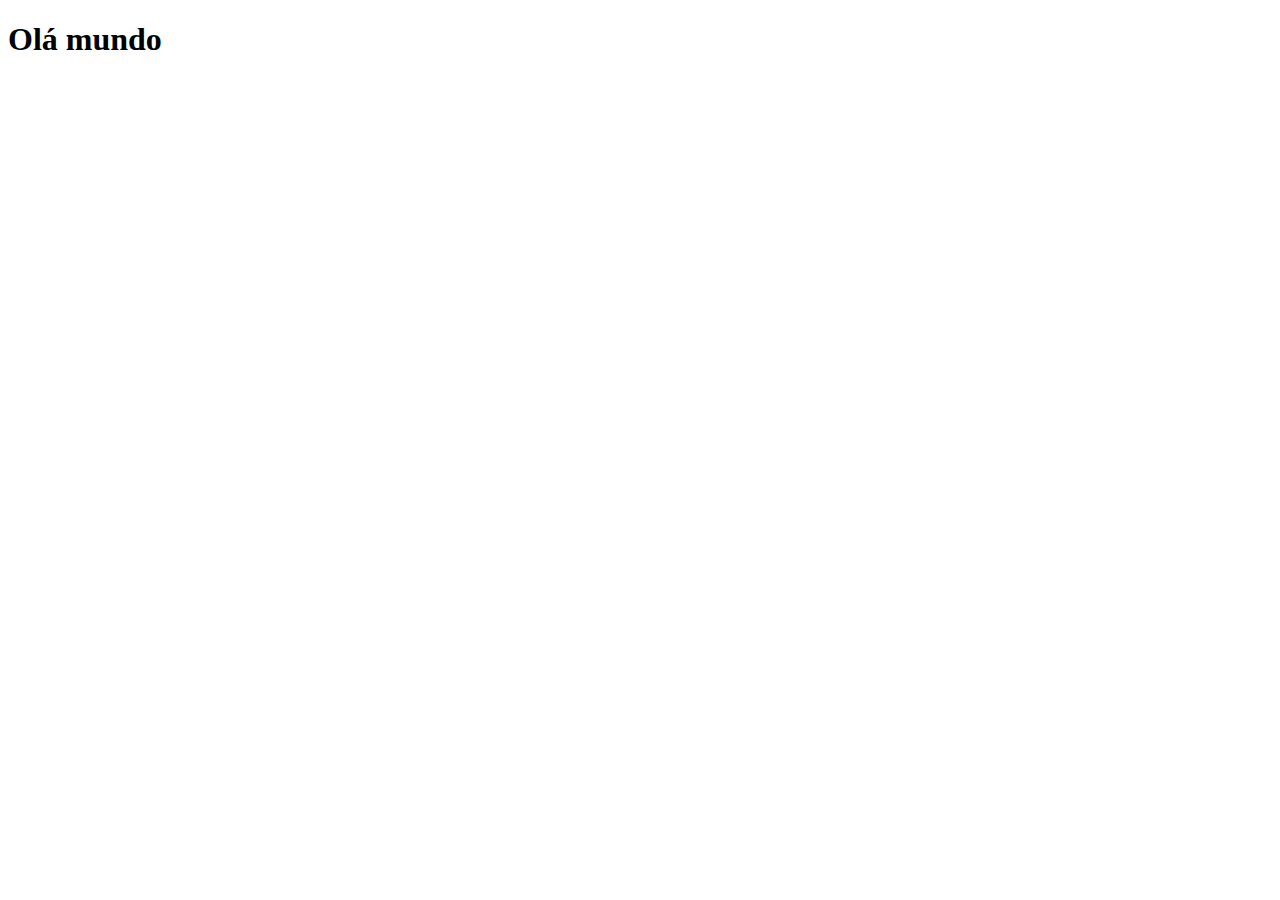
==== index.html @ 5ec0fdbf "Criei a página principal" ====
<!DOCTYPE html>
<html lang="pt-br">
<head>
    <meta charset="UTF-8">
    <meta http-equiv="X-UA-Compatible" content="IE=edge">
    <meta name="viewport" content="width=device-width, initial-scale=1.0">
    <title>Projeto Social</title>
    <link rel="shortcut icon" href="favicon.ico" type="image/x-icon">
</head>
<body>
    <h1>Olá mundo</h1>
</body>
</html>
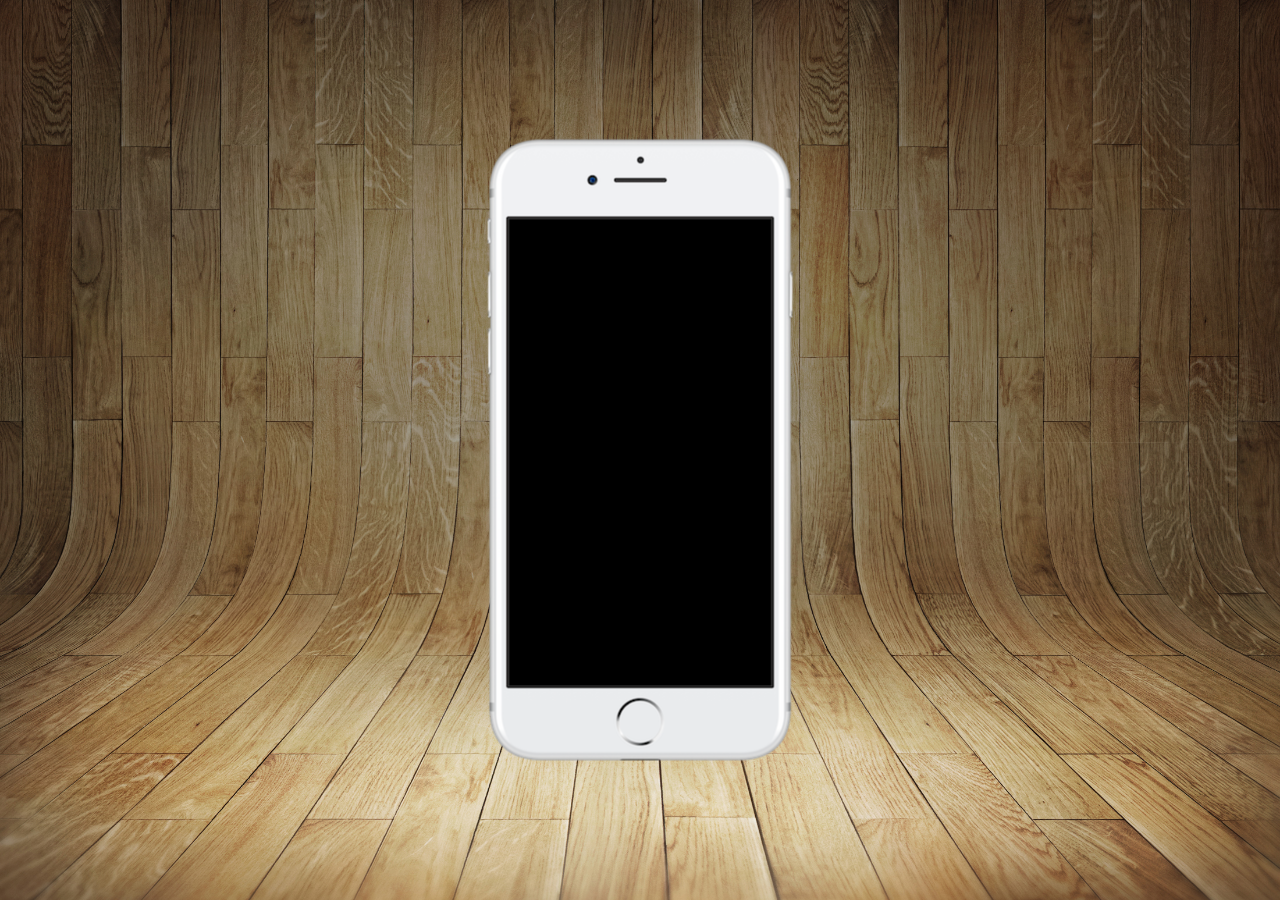
==== commit a7000cf7: "atualizei a pagina principal" ====
--- a/index.html
+++ b/index.html
@@ -5,9 +5,17 @@
     <meta http-equiv="X-UA-Compatible" content="IE=edge">
     <meta name="viewport" content="width=device-width, initial-scale=1.0">
     <title>Projeto Social</title>
+    <link rel="stylesheet" href="estilos/style.css">
     <link rel="shortcut icon" href="favicon.ico" type="image/x-icon">
 </head>
 <body>
-    <h1>Olá mundo</h1>
+    <main>
+        <section id="telefone">
+
+        </section>
+        <section id="redes-sociais">
+
+        </section>
+    </main>
 </body>
 </html>--- a/estilos/style.css
+++ b/estilos/style.css
@@ -0,0 +1,37 @@
+@charset "UTF-8";
+
+*{
+    margin: 0px;
+    padding: 0px;
+    font-family: Arial, Helvetica, sans-serif;
+}
+
+html, body {
+    height: 100vh;
+    width: 100vw;
+    background-color: black;
+    background: url('../imagens/fundo-madeira.jpg') no-repeat top center;
+    background-size: cover;
+    background-attachment: fixed;
+
+}
+
+main {
+    position: relative;
+    height: 100vh;
+
+
+}
+
+section#telefone {
+    position: absolute;
+    top: 50%;
+    left: 50%;
+    transform: translate(-50%, -50%);
+
+    height: 627px;
+    width: 311px;
+    background: url('../imagens/frame-iphone.png') no-repeat;
+}
+
+   
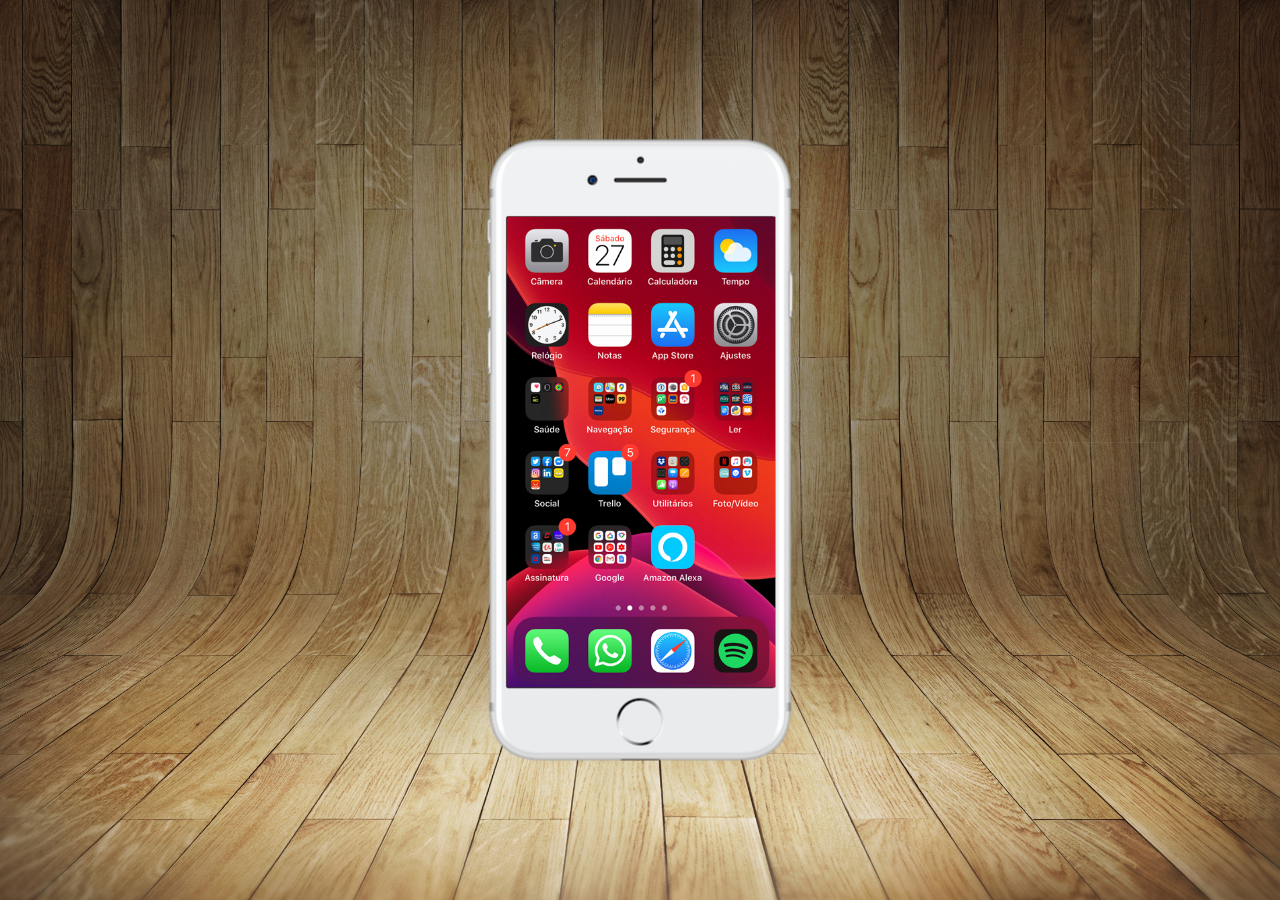
==== commit 71c7a2d6: "criei a tela home" ====
--- a/index.html
+++ b/index.html
@@ -11,6 +11,7 @@
 <body>
     <main>
         <section id="telefone">
+            <iframe src="home.html" name="tela" id="tela" frameborder="0"></iframe>
 
         </section>
         <section id="redes-sociais">
--- a/estilos/style.css
+++ b/estilos/style.css
@@ -6,6 +6,7 @@
     font-family: Arial, Helvetica, sans-serif;
 }
 
+
 html, body {
     height: 100vh;
     width: 100vw;
@@ -13,15 +14,15 @@
     background: url('../imagens/fundo-madeira.jpg') no-repeat top center;
     background-size: cover;
     background-attachment: fixed;
+}
 
-}
 
 main {
     position: relative;
     height: 100vh;
 
+}
 
-}
 
 section#telefone {
     position: absolute;
@@ -34,4 +35,12 @@
     background: url('../imagens/frame-iphone.png') no-repeat;
 }
 
+iframe#tela {
+    position: relative;
+    top: 80px;
+    left: 22px;
+    width: 269px;
+    height: 471px;
+}
+
    
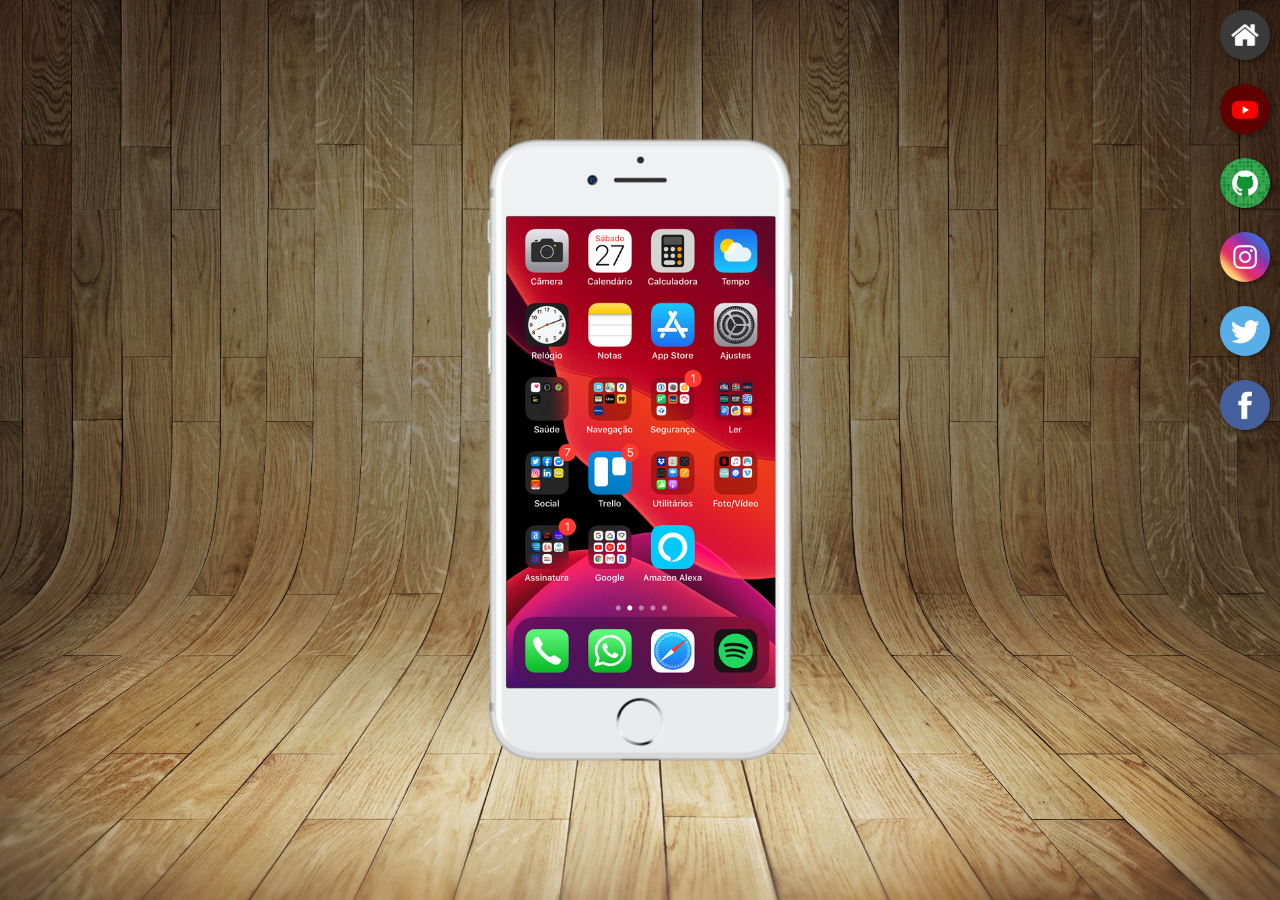
==== commit 7f450392: "Criei botões na lateral" ====
--- a/index.html
+++ b/index.html
@@ -11,12 +11,17 @@
 <body>
     <main>
         <section id="telefone">
-            <iframe src="home.html" name="tela" id="tela" frameborder="0"></iframe>
+            <iframe src="home.html" name="tela" id="tela" frameborder="0"> Seu navegador não é compatível</iframe>
 
         </section>
         <section id="redes-sociais">
-
+            <a href="#" target="tela" ><img src="imagens/logo-home.jpg" alt="Home"></a> <br>
+            <a href="#" target="tela" ><img src="imagens/logo-youtube.jpg" alt="Youtube"></a> <br>
+            <a href="#" target="tela" ><img src="imagens/logo-github.jpg" alt="Github"></a> <br>
+            <a href="#" target="tela" ><img src="imagens/logo-instagram.jpg" alt="Instagram"></a> <br>
+            <a href="#" target="tela" ><img src="imagens/logo-twitter.jpg" alt="Twitter"></a> <br>
+            <a href="#" target="tela" ><img src="imagens/logo-facebook.jpg" alt="Facebook"></a> <br>
         </section>
     </main>
-</body>
+</body> 
 </html>--- a/estilos/style.css
+++ b/estilos/style.css
@@ -43,4 +43,23 @@
     height: 471px;
 }
 
+section#redes-sociais {
+    text-align: right;
+}
+
+
+section#redes-sociais img {
+    width: 50px;
+    margin: 10px;
+    border-radius: 50%;
+    box-shadow: 2px 2px 5px rgba(0, 0, 0, 0.400);
+    box-sizing: border-box;
+}
+
+section#redes-sociais img:hover {
+    border: 2px solid rgba(255, 255, 255, 0.356);
+    transform: translate(-3px, -3px);
+    box-shadow: 5px 5px 10px rgba(0, 0, 0, 0.623);
+    transition: transform 0.5s;
+}
    
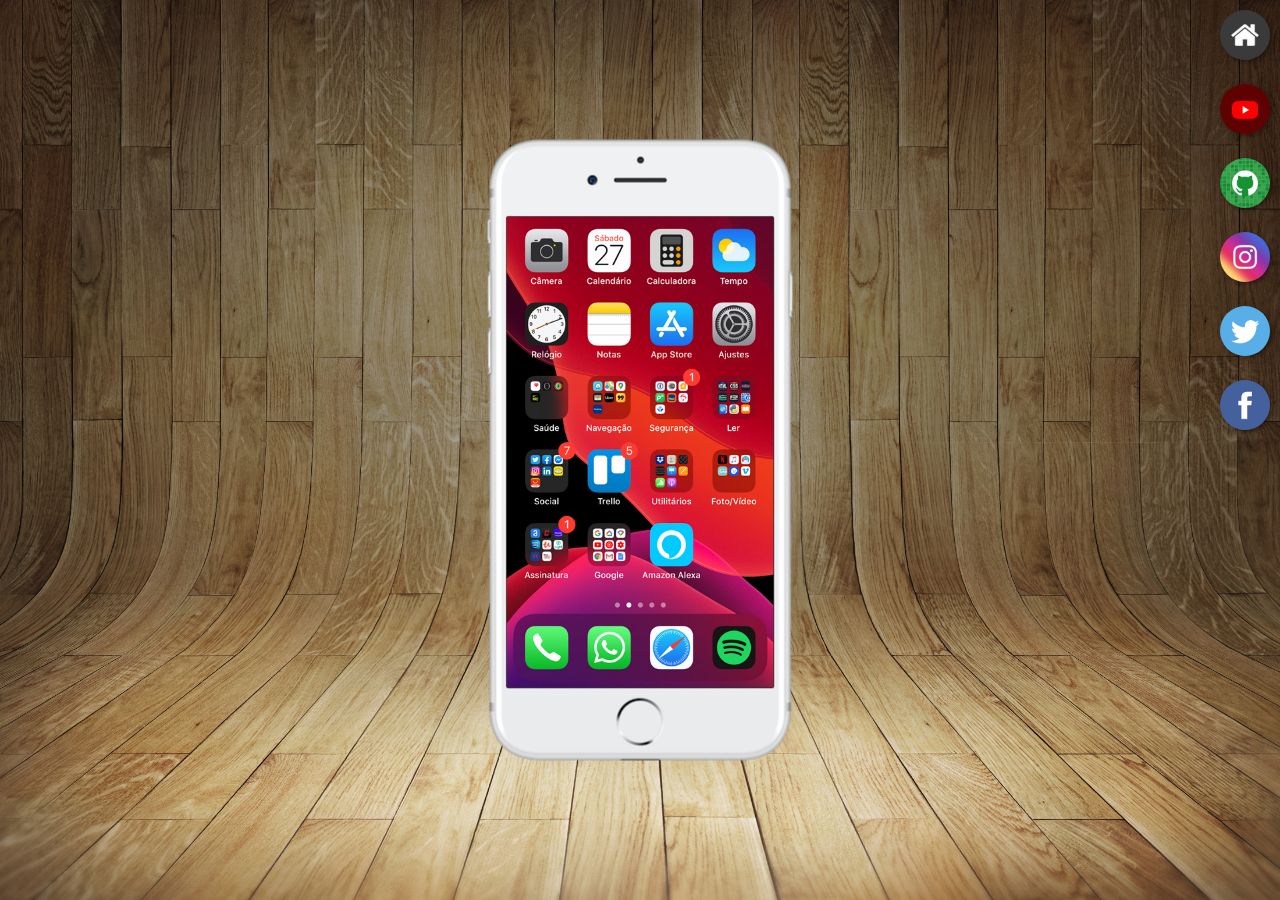
==== commit 6f3186c8: "Projeto social finalizado" ====
--- a/index.html
+++ b/index.html
@@ -12,15 +12,16 @@
     <main>
         <section id="telefone">
             <iframe src="home.html" name="tela" id="tela" frameborder="0"> Seu navegador não é compatível</iframe>
+          
 
         </section>
         <section id="redes-sociais">
-            <a href="#" target="tela" ><img src="imagens/logo-home.jpg" alt="Home"></a> <br>
-            <a href="#" target="tela" ><img src="imagens/logo-youtube.jpg" alt="Youtube"></a> <br>
-            <a href="#" target="tela" ><img src="imagens/logo-github.jpg" alt="Github"></a> <br>
-            <a href="#" target="tela" ><img src="imagens/logo-instagram.jpg" alt="Instagram"></a> <br>
-            <a href="#" target="tela" ><img src="imagens/logo-twitter.jpg" alt="Twitter"></a> <br>
-            <a href="#" target="tela" ><img src="imagens/logo-facebook.jpg" alt="Facebook"></a> <br>
+            <a href="home.html" target="tela" ><img src="imagens/logo-home.jpg" alt="Home"></a> <br>
+            <a href="youtube.html" target="tela" ><img src="imagens/logo-youtube.jpg" alt="Youtube"></a> <br>
+            <a href="github.html" target="tela" ><img src="imagens/logo-github.jpg" alt="Github"></a> <br>
+            <a href="instagram.html" target="tela" ><img src="imagens/logo-instagram.jpg" alt="Instagram"></a> <br>
+            <a href="twitter.html" target="tela" ><img src="imagens/logo-twitter.jpg" alt="Twitter"></a> <br>
+            <a href="facebook.html" target="tela" ><img src="imagens/logo-facebook.jpg" alt="Facebook"></a> <br>
         </section>
     </main>
 </body> 
--- a/estilos/style.css
+++ b/estilos/style.css
@@ -39,7 +39,7 @@
     position: relative;
     top: 80px;
     left: 22px;
-    width: 269px;
+    width: 267px;
     height: 471px;
 }
 
